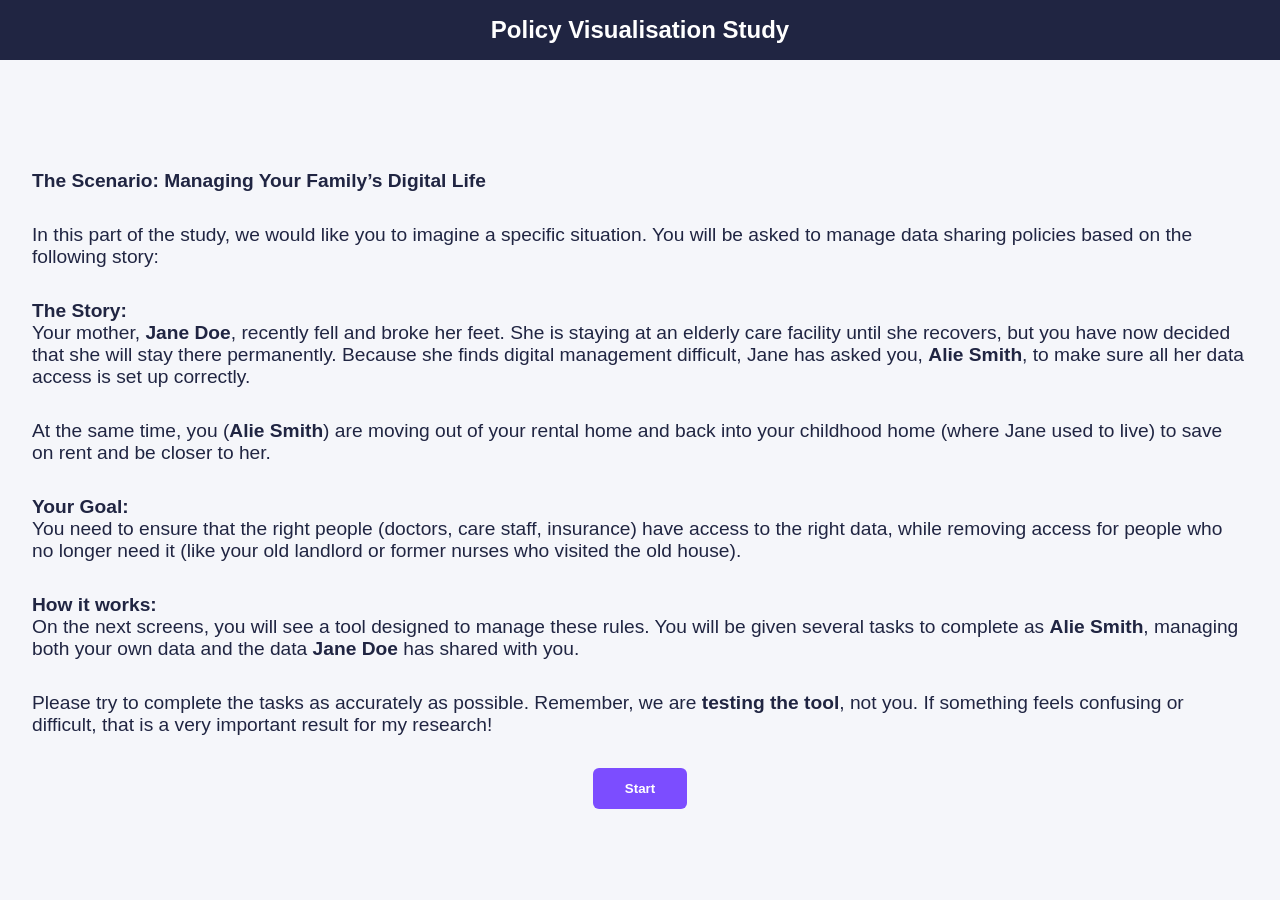
==== index.html @ bd76f075 "translations" ====
<!DOCTYPE html>
<html lang="en">
<head>
<meta charset="UTF-8">
<meta name="viewport" content="width=device-width, initial-scale=1.0">
<title>Policy Visualisation Study</title>
<link rel="stylesheet" href="assets/css/global.css">
<link rel="icon" type="image/x-icon" href="assets/images/logo.png">
<script src="assets/js/landing.js" defer></script>
</head>
<body>

<header class="header">
    <div class="header-label">Policy Visualisation Study</div>
</header>

<main class="informative">
    <div id="introText">
    </div>
    <button id="startButton">Start</button>
</main>

</body>
</html>
---- assets/css/global.css ----
html, body {
    height: 100%;
    margin: 0;
    font-family: 'Lato', Arial, sans-serif;
    background-color: #f5f6fa;
    color: #202542;
}

body {
    display: flex;
    flex-direction: column;
}

/* -----  Header ----- */
.header {
    position: sticky;
    top: 0;
    z-index: 100;
    background-color: #202542;
    color: #fff;
    padding: 1rem 2rem;
    text-align: center;
}
.header-label {
    font-weight: bold;
    font-size: 1.5rem;
}

/* -----  Task Layout ----- */
.task-layout {
    display: flex;
    flex-grow: 1;
    gap: 2vw;
    padding: 1rem 2rem;
    min-height: 0;
}

.sidebar, .main-content{
    flex-shrink: 0;
    background-color: #fff;
    border-radius: 8px;
    box-shadow: 0 2px 6px rgba(0,0,0,0.1);
    padding: 1.5rem;
    overflow-y: auto;
    min-height: 0;
    padding-bottom: 80px;
}

/* -----  Sidebar ----- */
.sidebar {
    width: 20vw;
}
.sidebar-inner {
    display: flex;
    flex-direction: column;
}
.sidebar h2 {
    margin-bottom: 1rem;
}
.sidebar p, .sidebar ul {
    margin-bottom: 1rem;
}
.sidebar ul li {
    margin-left: 1.2rem;
}
.sidebar label {
    display: block;
    margin-top: 1rem;
    margin-bottom: 0.5rem;
    font-weight: bold;
}
/*.sidebar select {
    width: 100%;
    padding: 0.4rem;
    border-radius: 4px;
    border: 1px solid #ccc;
    height: 120px;
}*/
.sidebar button {
    margin-top: 1rem;
    width: 100%;
    padding: 0.6rem;
    background-color: #7C4DFF;
    color: #fff;
    border: none;
    border-radius: 6px;
    font-weight: bold;
    cursor: pointer;
}
.sidebar button:hover {
    background-color: #6d3dee;
}

/* -----  Main Content ----- */
.main-content{
    width: 67vw;
}

/* -----  Index and final page ----- */
main.informative {
    display: flex;
    flex-direction: column;
    justify-content: center;
    align-items: center;
    flex-grow: 1;
    padding: 2rem;
    min-height: calc(100vh - 80px);
    box-sizing: border-box;
}

main.informative h1 {
    font-size: 2rem;
    margin-bottom: 1rem;
}

main.informative p {
    font-size: 1.2rem;
    margin-bottom: 2rem;
}

main.informative button {
    padding: 0.8rem 2rem;
    background-color: #7C4DFF;
    color: #fff;
    border: none;
    border-radius: 6px;
    font-weight: bold;
    cursor: pointer;
}
main.informative button:hover {
    background-color: #6d3dee;
}

.single-line {
    display: flex;
    gap: 1rem;
}

.single-line > div {
    flex: 1;
    display: flex;
    flex-direction: column;
}

/* -----  Footer ----- */
.footer-nav {
    height: 60px;
    position: sticky;
    bottom: 0;
    z-index: 100;
    display: flex;
    align-items: center;
    justify-content: space-between;
    padding: 1rem 2rem;
    background-color: #fff;
    border-top: 2px solid #e0e0e0;
}
.footer-nav button {
    padding: 0.6rem 1.2rem;
    background-color: #7C4DFF;
    color: #fff;
    border: none;
    border-radius: 6px;
    font-weight: bold;
    cursor: pointer;
    transition: all 0.2s ease;
}

.footer-nav button:hover{
    background-color: #6d3dee;
}

.footer-nav button:disabled {
    opacity: 0.5;
    cursor: not-allowed;
}

/* -----  Progress Bar ----- */
.progress-bar {
    flex-grow: 1;
    height: 10px;
    background-color: #e0e0e0;
    border-radius: 5px;
    overflow: hidden;
    margin-right: 1rem;
}
.progress-fill {
    width: 10%;
    height: 100%;
    background-color: #7C4DFF;
    transition: width 0.3s ease, background-color 0.3s ease;
}

/* -----  Links ----- */
a {
    color: inherit;
    text-decoration: none;
}
a:hover {
    text-decoration: underline;
}

/* ----- Review Scale ----- */

#review .review-labels {
    display: flex;
    justify-content: space-between;
    margin-bottom: 1rem;
    font-weight: bold;
    color: #202542;
}

#review .review-scale {
    display: flex;
    justify-content: space-between;
    padding: 0 0.5rem;
}

#review .review-scale label {
    display: flex;
    flex-direction: column;
    align-items: center;
    cursor: pointer;
    font-size: 0.9rem;
    color: #202542;
}

#review .review-scale input[type="radio"] {
    appearance: none;
    width: 18px;
    height: 18px;
    border: 2px solid #7C4DFF;
    border-radius: 50%;
    margin-bottom: 6px;
    cursor: pointer;
    transition: 0.2s ease;
}

#review .review-scale input[type="radio"]:checked {
    background-color: #7C4DFF;
}

#review .review-scale span {
    font-size: 0.85rem;
    color: #555;
}

/* -----  Smaller Screens ----- */
@media (max-width: 900px) {
    .task-layout {
        flex-direction: column;
        min-height: auto;
    }
    .sidebar, .main-content {
        min-height: auto;
        padding-bottom: 20px;
    }
    .sidebar {
        width: 100%;
    }
    main.informative {
        margin: 1rem;
        padding: 2rem;
    }
}

/* make TS style match other fiels */
.ts-control {
    border: 1px solid #b8b8cc !important; 
    border-radius: 8px !important;
    padding: 0.7rem 0.9rem !important;
    background-color: #fafaff !important;
    box-sizing: border-box;
    font-size: 1rem;
    color: #1f243d;
    box-shadow: none !important;
}

.ts-dropdown {
    border-radius: 8px !important;
    border: 1px solid #b8b8cc !important;
    overflow: hidden;
}

.ts-wrapper.focus .ts-control {
    outline: none !important;
    border-color: #7C4DFF !important;
    box-shadow: 0 0 0 2px rgba(124,77,255,0.2) !important;
}

.ts-control .item {
    background-color: #7C4DFF !important;
    color: white !important;
    border: none !important;
    border-radius: 4px !important;
}

.ts-dropdown .optgroup-header {
    letter-spacing: 0.05rem;
    font-weight: 800 !important;
    border-bottom: 2px dotted #b8b8cc;
    margin-bottom: 4px;
}

.ts-dropdown .optgroup {
    border-bottom: 1px solid #eee;
    padding-bottom: 8px;
}

.ts-dropdown .optgroup:last-child {
    border-bottom: none;
}

.params-container {
    margin-top: 20px;
    padding-top: 15px;
    border-top: 2px solid #eee;
}

.params-title {
    font-size: 0.85rem;
    font-weight: bold;
    color: #202542;
    margin-bottom: 12px;
}

.param-item {
    position: relative;
    background: #ffffff;
    border: 1px solid #ddd;
    border-left: 4px solid #7C4DFF; /* Visual cue for interactive items */
    border-radius: 6px;
    padding: 10px 12px;
    margin-bottom: 10px;
    cursor: pointer;
    display: flex;
    flex-direction: column; /* Stack label over value */
    gap: 4px;
    transition: all 0.2s ease;
}

.param-item:hover {
    background: #f8f7ff;
    border-color: #7C4DFF;
    transform: translateX(2px); /* Subtle "lift" on hover */
}

.param-label {
    font-size: 0.7rem;
    font-weight: 800;
    color: #666;
    text-transform: uppercase;
    letter-spacing: 0.05rem;
}

.param-value {
    font-family: 'Courier New', monospace;
    font-size: 0.8rem;
    color: #111;
    word-break: break-all; /* THE FIX: Forces long URLs to wrap */
    white-space: normal;
    line-height: 1.4;
    background: none;
    padding: 0;
}

.copy-status {
    position: absolute;
    top: 8px;
    right: 8px;
    background: #10b981;
    color: white;
    font-size: 0.65rem;
    padding: 2px 6px;
    border-radius: 4px;
    opacity: 0;
    pointer-events: none;
    transition: all 0.2s ease;
    transform: translateY(4px);
}

.copy-status.visible {
    opacity: 1;
    transform: translateY(0);
}

#summary-display { border: 2px solid #7C4DFF; border-radius: 8px; padding: 20px; background: #fff; margin-top: 10px; }
.summary-title { font-weight: bold; color: #7C4DFF; margin-bottom: 10px; border-bottom: 1px solid #eee; padding-bottom: 5px; }
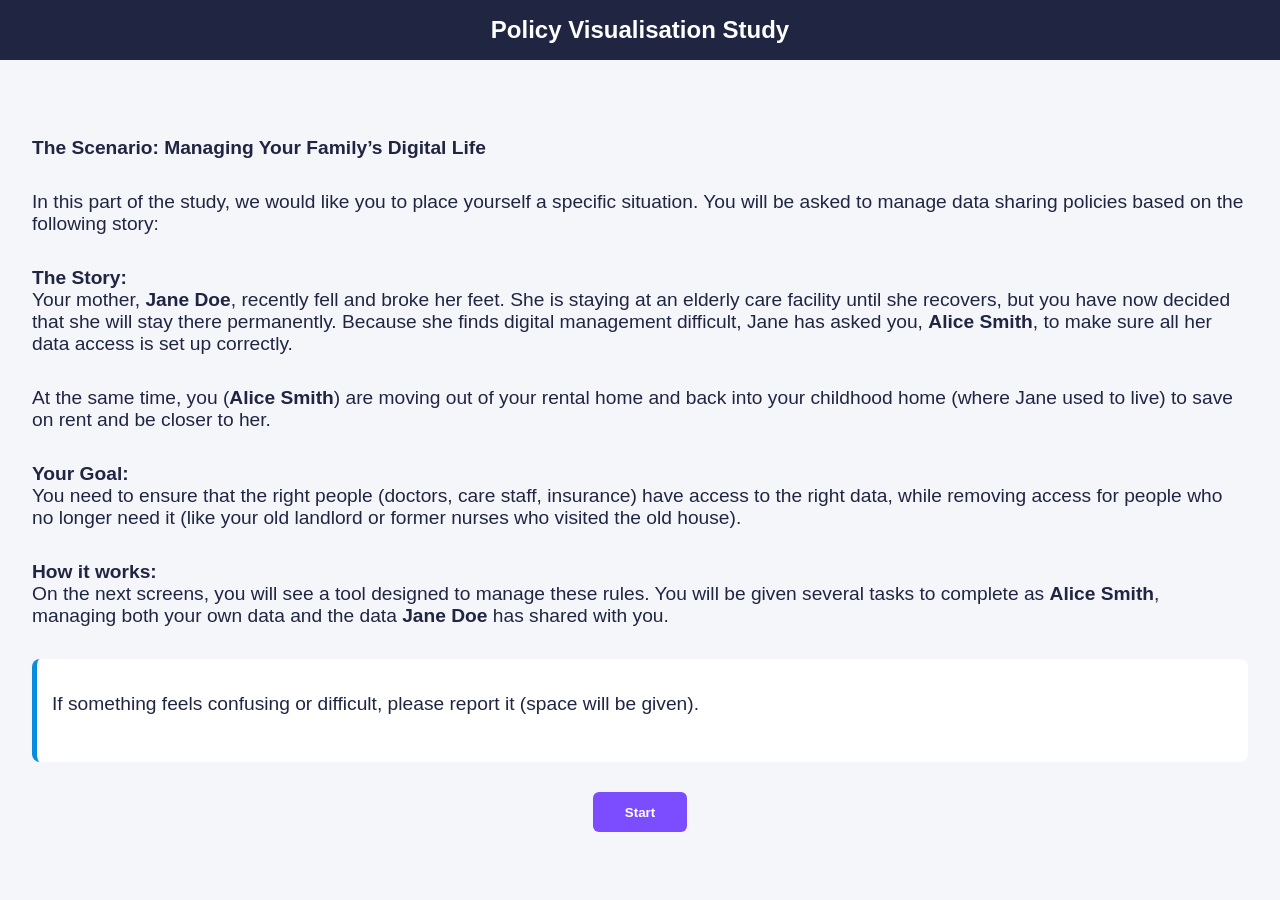
==== commit 584f5064: "changes based on feedback" ====
--- a/index.html
+++ b/index.html
@@ -18,6 +18,7 @@
     <div id="introText">
     </div>
     <button id="startButton">Start</button>
+
 </main>
 
 </body>
--- a/assets/css/global.css
+++ b/assets/css/global.css
@@ -104,7 +104,6 @@
     align-items: center;
     flex-grow: 1;
     padding: 2rem;
-    min-height: calc(100vh - 80px);
     box-sizing: border-box;
 }
 
@@ -177,6 +176,7 @@
 
 /* -----  Progress Bar ----- */
 .progress-bar {
+    display: flex;
     flex-grow: 1;
     height: 10px;
     background-color: #e0e0e0;
@@ -185,10 +185,17 @@
     margin-right: 1rem;
 }
 .progress-fill {
-    width: 10%;
+    width: 0%;
     height: 100%;
     background-color: #7C4DFF;
     transition: width 0.3s ease, background-color 0.3s ease;
+}
+.progress-new{
+    width: 0%;
+    height: 100%;
+    background-color: #2ecc71;
+    transition: width 0.3s ease, background-color 0.3s ease;
+    position: relative;
 }
 
 /* -----  Links ----- */
@@ -386,3 +393,15 @@
 
 #summary-display { border: 2px solid #7C4DFF; border-radius: 8px; padding: 20px; background: #fff; margin-top: 10px; }
 .summary-title { font-weight: bold; color: #7C4DFF; margin-bottom: 10px; border-bottom: 1px solid #eee; padding-bottom: 5px; }
+
+#startButton{
+    margin: 10px;
+}
+
+#nextButton{
+    background-color: #2ecc71;
+}
+
+#nextButton:disabled{
+    background-color: #7C4DFF;
+}
